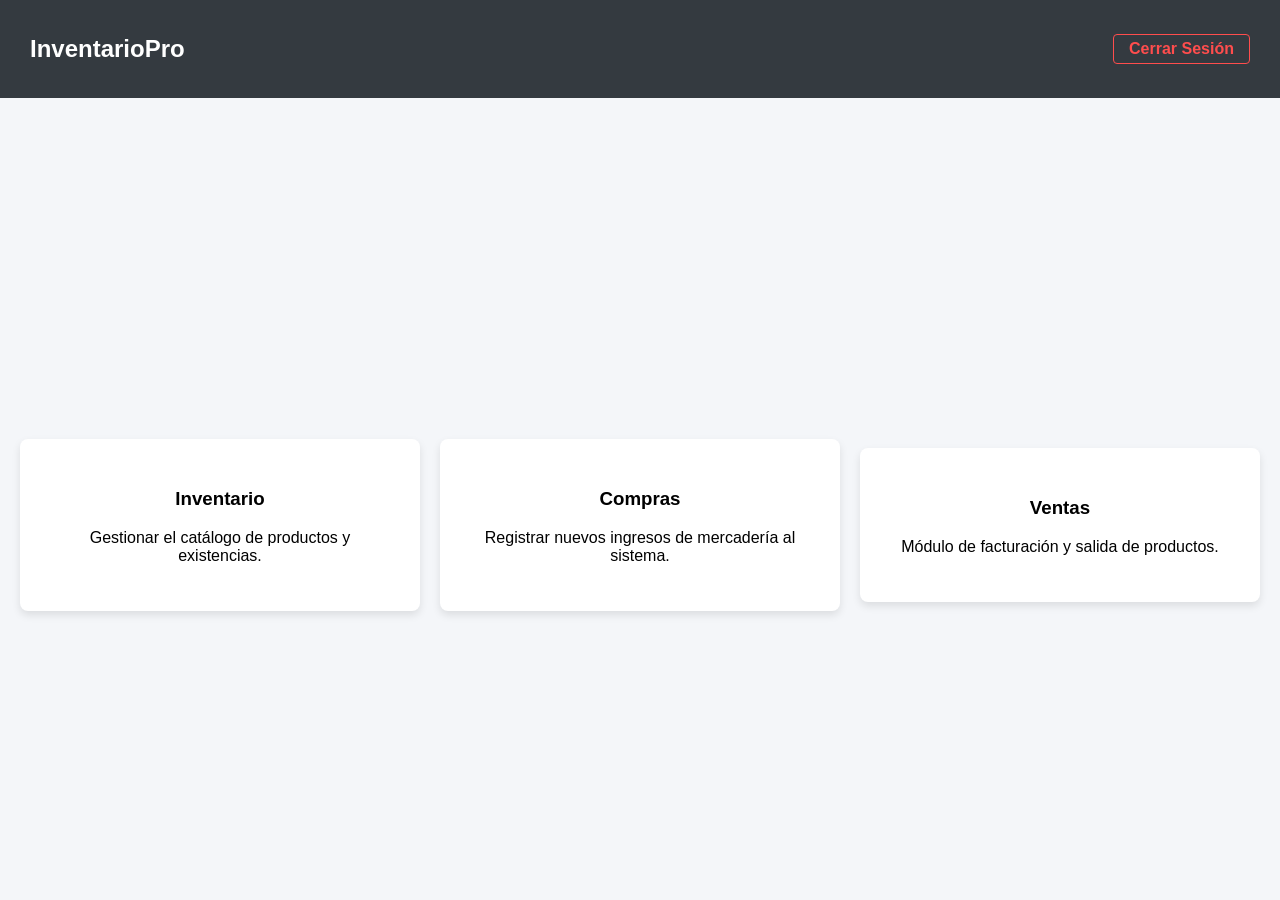
==== dashboard.html @ a1895420 "Creada la estructura y estilos del Dashboard principal" ====
<!DOCTYPE html>
<html lang="es">
<head>
    <meta charset="UTF-8">
    <title>Dashboard - Sistema de Inventario</title>
    <link rel="stylesheet" href="style.css">
</head>
<body>
    <!-- Barra de navegación superior -->
    <nav class="navbar">
        <h2>InventarioPro</h2>
        <a href="index.html" class="btn-salir">Cerrar Sesión</a>
    </nav>

    <!-- Menú de módulos del sistema -->
    <div class="dashboard-menu">
        <div class="tarjeta-modulo">
            <h3>Inventario</h3>
            <p>Gestionar el catálogo de productos y existencias.</p>
        </div>
        <div class="tarjeta-modulo">
            <h3>Compras</h3>
            <p>Registrar nuevos ingresos de mercadería al sistema.</p>
        </div>
        <div class="tarjeta-modulo">
            <h3>Ventas</h3>
            <p>Módulo de facturación y salida de productos.</p>
        </div>
    </div>
</body>
</html>
---- style.css ----
/* 1. Centrar el contenido en la pantalla */
body {
    font-family: Arial, sans-serif;
    background-color: #f4f6f9;
    display: flex;
    justify-content: center;
    align-items: center;
    height: 100vh;
    margin: 0;
}

/* 2. Estilo de la tarjeta del formulario */
.login-container {
    background-color: white;
    padding: 30px;
    border-radius: 8px;
    box-shadow: 0 4px 8px rgba(0,0,0,0.1);
    width: 300px;
}

/* 3. Diseño de las cajas de texto (inputs) */
input {
    width: 100%;
    padding: 10px;
    margin-top: 5px;
    border: 1px solid #ccc;
    border-radius: 4px;
    box-sizing: border-box;
}

/* 4. Diseño del botón de ingreso */
button {
    width: 100%;
    padding: 10px;
    background-color: #007bff;
    color: white;
    border: none;
    border-radius: 4px;
    cursor: pointer;
    font-weight: bold;
    margin-top: 15px;
}

/* 5. Efecto al pasar el mouse por el botón */
button:hover {
    background-color: #0056b3;
}
/* === Estilos para el Dashboard Principal === */

.navbar {
    background-color: #343a40;
    color: white;
    padding: 15px 30px;
    display: flex;
    justify-content: space-between;
    align-items: center;
    width: 100%;
    position: fixed; /* Mantiene la barra siempre arriba */
    top: 0;
    left: 0;
    box-sizing: border-box;
}

.btn-salir {
    color: #ff4d4d;
    text-decoration: none;
    font-weight: bold;
    border: 1px solid #ff4d4d;
    padding: 5px 15px;
    border-radius: 4px;
}

.btn-salir:hover {
    background-color: #ff4d4d;
    color: white;
}

.dashboard-menu {
    display: flex;
    justify-content: space-around;
    align-items: center;
    margin-top: 150px; /* Espacio para que la navbar no lo cubra */
    padding: 20px;
    gap: 20px;
}

.tarjeta-modulo {
    background-color: white;
    padding: 30px;
    border-radius: 8px;
    box-shadow: 0 4px 8px rgba(0,0,0,0.1);
    width: 30%;
    text-align: center;
    cursor: pointer;
    transition: transform 0.3s ease; /* Animación de elevación */
}

.tarjeta-modulo:hover {
    transform: translateY(-10px);
    box-shadow: 0 8px 16px rgba(0,0,0,0.2);
}
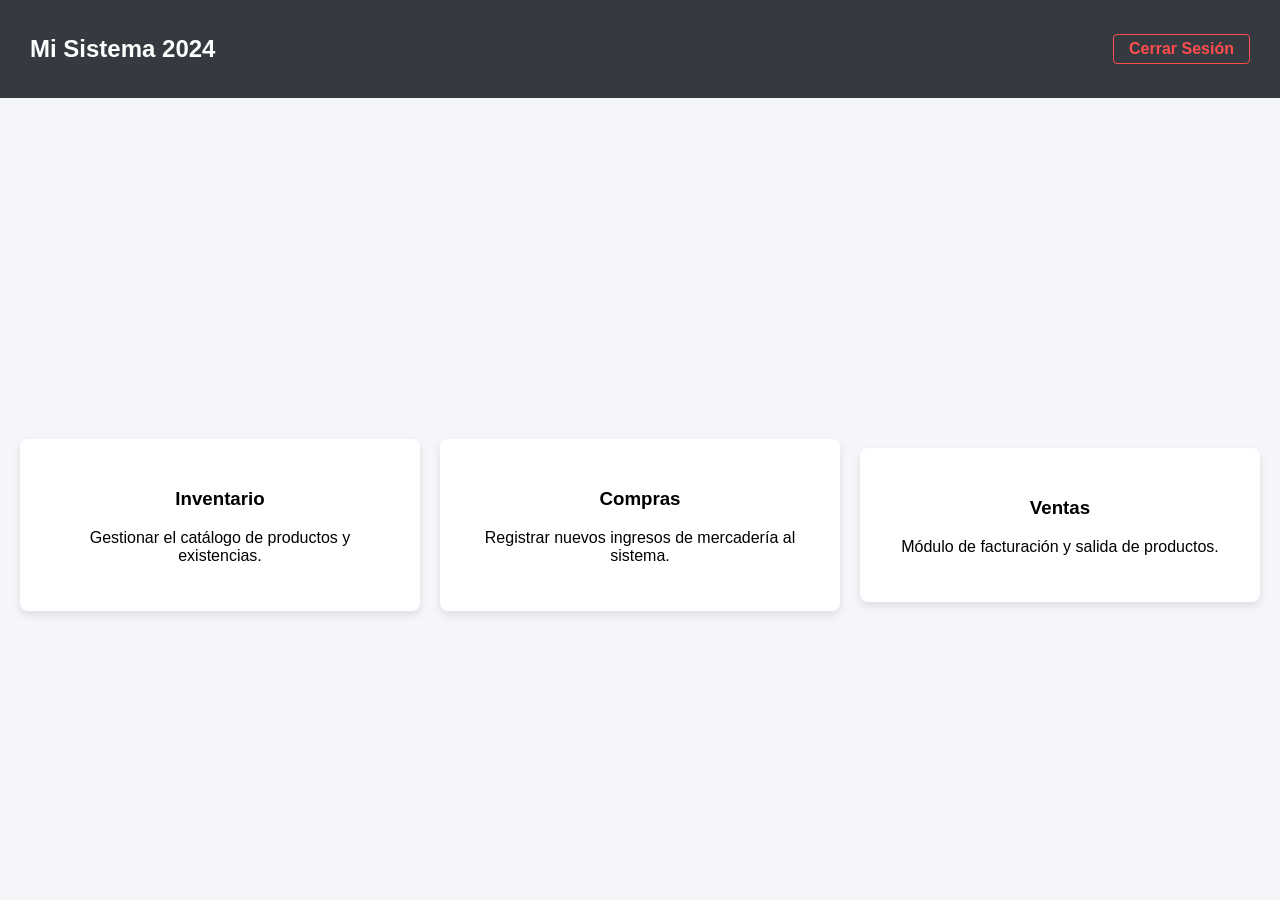
==== commit 45ecbabf: "Cambio titulo en rama" ====
--- a/dashboard.html
+++ b/dashboard.html
@@ -8,7 +8,7 @@
 <body>
     <!-- Barra de navegación superior -->
     <nav class="navbar">
-        <h2>InventarioPro</h2>
+        <h2>Mi Sistema 2024</h2>
         <a href="index.html" class="btn-salir">Cerrar Sesión</a>
     </nav>
 
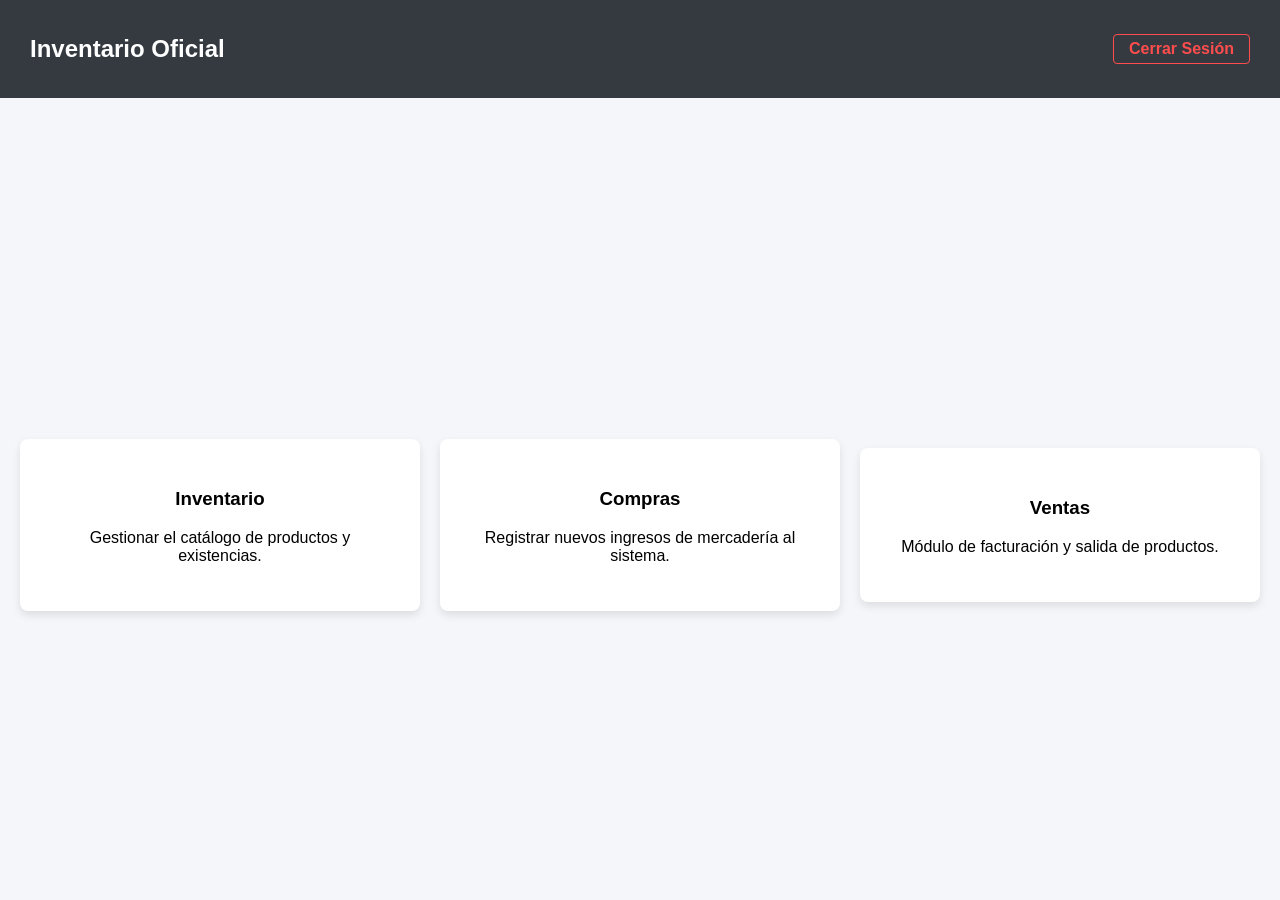
==== commit 1f15d37a: "Cambio titulo en main" ====
--- a/dashboard.html
+++ b/dashboard.html
@@ -8,7 +8,7 @@
 <body>
     <!-- Barra de navegación superior -->
     <nav class="navbar">
-        <h2>Mi Sistema 2024</h2>
+        <h2>Inventario Oficial</h2>
         <a href="index.html" class="btn-salir">Cerrar Sesión</a>
     </nav>
 
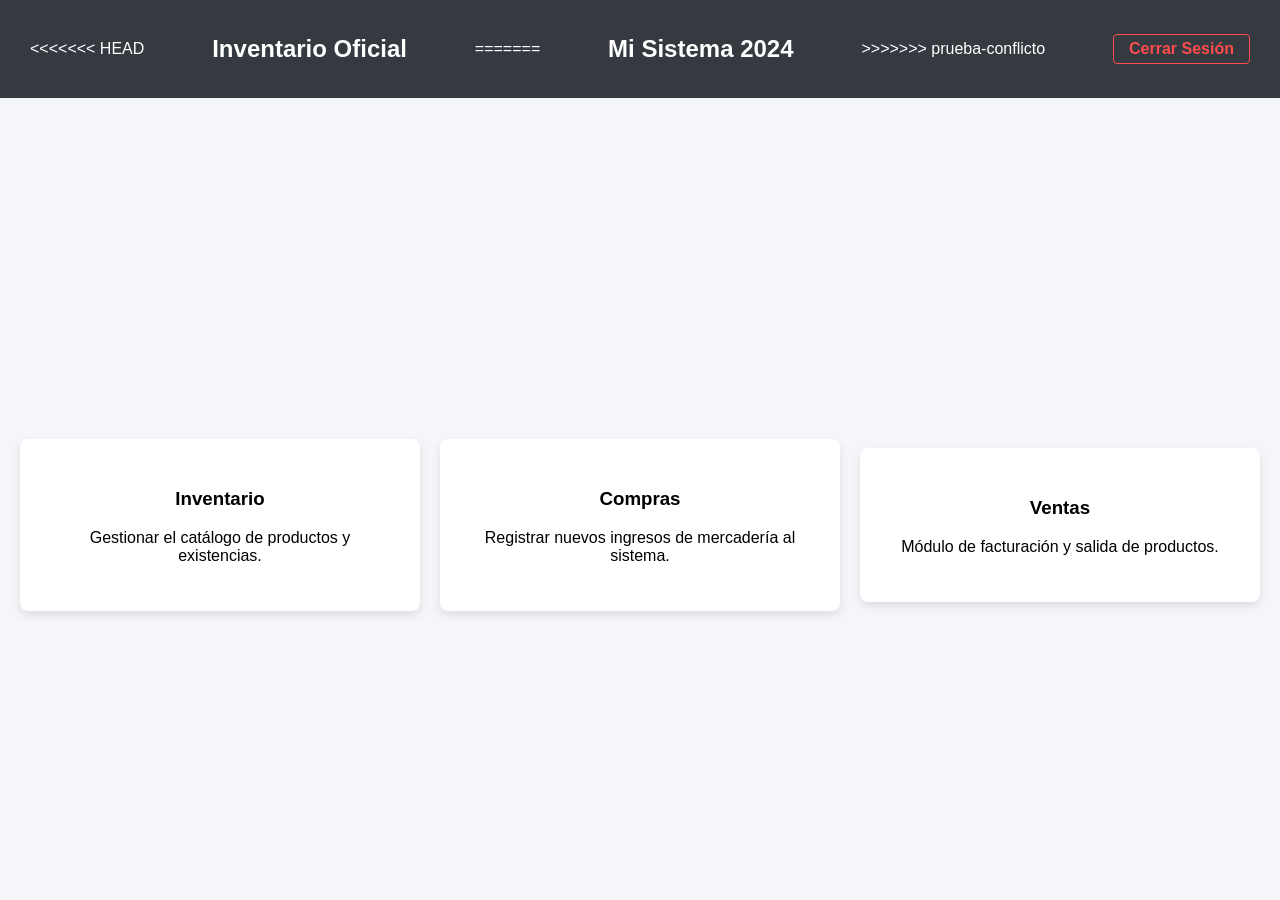
==== commit b190b307: "Conflicto resuelto" ====
--- a/dashboard.html
+++ b/dashboard.html
@@ -8,7 +8,11 @@
 <body>
     <!-- Barra de navegación superior -->
     <nav class="navbar">
+<<<<<<< HEAD
         <h2>Inventario Oficial</h2>
+=======
+        <h2>Mi Sistema 2024</h2>
+>>>>>>> prueba-conflicto
         <a href="index.html" class="btn-salir">Cerrar Sesión</a>
     </nav>
 
